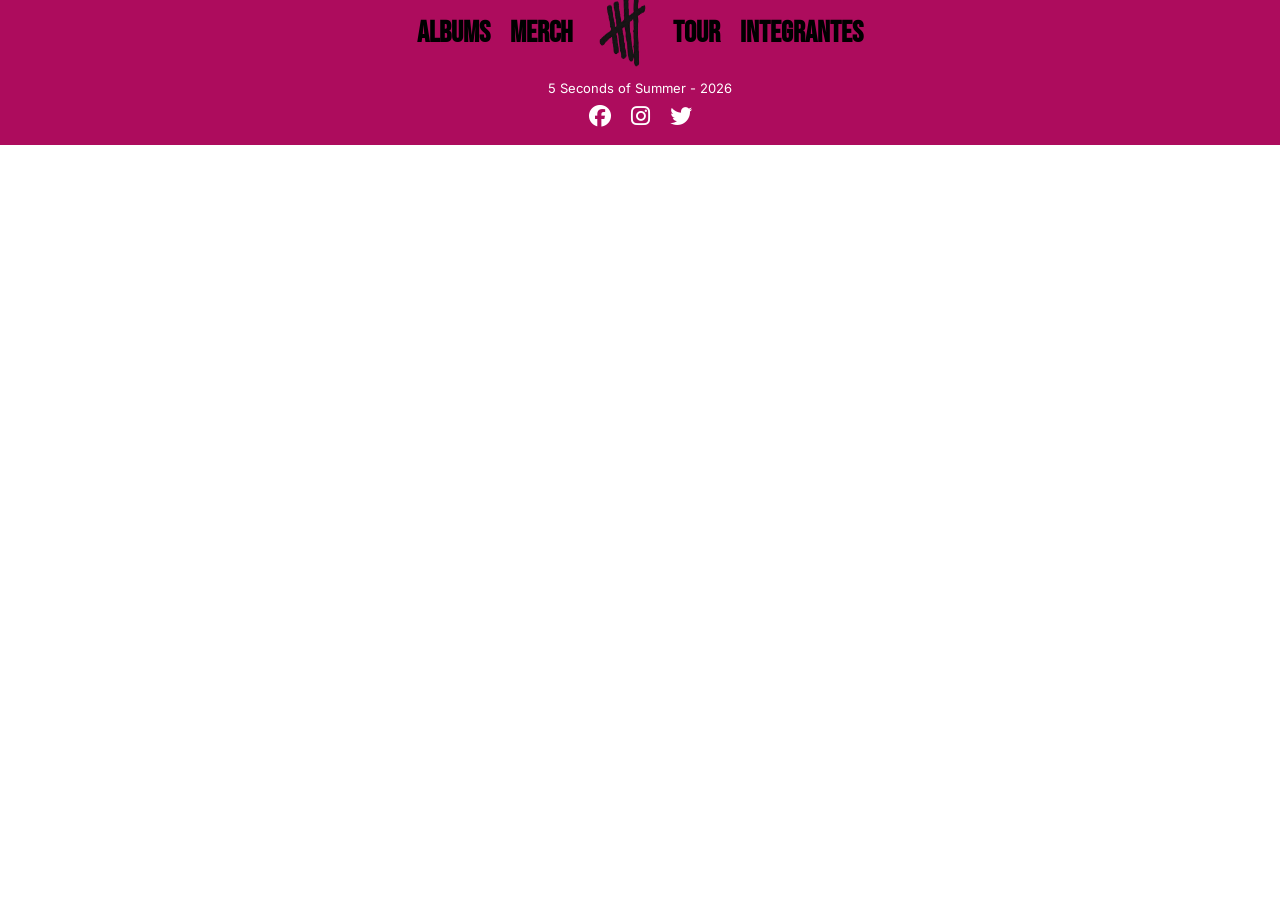
==== tedescoPag/albums.html @ 587325fd "(casi) terminados index y pag de integrantes" ====
<!DOCTYPE html>
<html lang="en">
<head>
    <meta charset="UTF-8">
    <meta name="viewport" content="width=device-width, initial-scale=1.0">
    <link rel="stylesheet" href="styles.css" type="text/css" />
    <link rel="stylesheet" href="https://cdnjs.cloudflare.com/ajax/libs/font-awesome/6.5.0/css/all.min.css">
    <style> @import url('https://fonts.googleapis.com/css2?family=Bebas+Neue&display=swap'); </style>
    <style>@import url('https://fonts.googleapis.com/css2?family=Inter:ital,opsz,wght@0,14..32,100..900;1,14..32,100..900&display=swap');</style>
    <title>Albums - 5SOS</title>
</head>
<body>
    <header>
        <div id="navBar">
            <h2 class="itemNB"><a href="albums.html">albums</a></h2>
            <h2 class="itemNB"><a href="merch.html">merch</a></h2>
            <h1 class="itemNB-logo"><a href="index.html"><img src="imgs/logo.png" alt="5SOS"></a></h1>
            <h2 class="itemNB"><a href="tour.html">tour</a></h2>
            <h2 class="itemNB"><a href="integrantes.html">integrantes</a></h2>
        </div>
    </header>

    <main>
        
    </main>
    <footer>
        <p>5 Seconds of Summer - 2026</p>
        <div class="contRedes">
            <a href="https://www.facebook.com/5secondsofsummer" target="_blank"><i class="fa-brands fa-facebook" style="color: rgb(255, 255, 255);"></i></a>
            <a href="https://www.instagram.com/5sos/" target="_blank"><i class="fa-brands fa-instagram" style="color: rgb(255, 255, 255);"></i></a>
            <a href="https://x.com/5sos" target="_blank"><i class="fa-brands fa-twitter" style="color: rgb(255, 255, 255);"></i></a>
        </div>
    </footer>
</body>
</html>
---- tedescoPag/styles.css ----
:root{
    --colorPpal: rgb(173, 12, 93);
    --colorSec: rgb(83, 160, 204);
    --titulos: 'Bebas Neue';
    --subtitulos: 'Inter', italic;
    --texto: 'Inter', normal;
}

.bebas-neue-regular {
  font-family: "Bebas Neue", sans-serif;
  font-weight: 400;
  font-style: normal;
}

body{
    display: flex;
    flex-direction: column;
    width: 100%;
    margin: 0;
    padding-top: 65px;
}

#navBar{
    display: flex;
    justify-content: center;
    align-items: center;
    background-color: var(--colorPpal);
    width: 100%;
    height: 65px;
    position: fixed;
    top: 0;
    left: 0;
    z-index: 100;
}

.itemNB{
    font-size: 20px;
    padding: 5px;
    margin: 5px;
    display: inline;
}

.itemNB a {
    font-family: var(--titulos);
    text-decoration: none;
    color: rgb(0, 0, 0);
}

.itemNB-logo img{
    width: 55px;
    height: 55px;
    padding-top: 2px;
}

.hero{
    display: flex;
    flex-direction: column;
    justify-content: center;
    align-items: center;
}

.fondoEsp{
    background-image: url(imgs/fondo.jpg);
    background-repeat: no-repeat;
    background-size: cover;
    background-attachment: fixed;
}

.textoMoviendose{
    display: inline-flex;
    height:100%;
    background-color: rgba(0, 0, 0, 0.5);
}

.textoMoviendose h1{
    font-family: var(--titulos);
    font-size: 20px;
    font-weight: normal;
    color: rgb(255, 255, 255);
    text-align: center;
    text-shadow: 1px 1px 1px rgb(0, 0, 0);
}

.hero img{
    width: 100%;
    height: auto;
    margin-left: 2px;
    margin-right: 2px;
}

.fotoIntegrantes {
    display: flex;
    flex-direction: column;
    justify-content: center;
    align-items: center;
}

.fotoIntegrantes img{
    width: 90%;
    height: 90%;
    margin-top: 10px;
    margin-bottom: 10px;
}

.fotoIntegrantes1, .fotoIntegrantes2{
    display: inline-flex;
}

.infoBanda{
    align-items: center;
    text-align: center;
    background-color: var(--colorSec);
    padding: 30px 40px;
}

.infoBanda h2{
    font-family: var(--titulos);
    color: var(--colorPpal);
    font-size: 30px;
    font-weight: normal;
    margin: 0px 0px 8px 0px;
}

.infoBanda p{
    font-family: var(--texto);
    color: rgb(255, 255, 255);
    font-size: 15px;
    margin: 5px;
    line-height: 1.6;
}

footer{
    background-color: var(--colorPpal);
    text-align: center;
    padding: 15px;
}

footer p{
    font-family: var(--texto);
    color: white;
    font-size: 13px;
    margin: 0px 0px 8px 0px;
}

.contRedes{
    display: flex;
    justify-content: center;
    gap: 20px;
}

.contRedes a{
    color: white;
    font-size: 22px;
}

@media (min-width: 740px) {

    .itemNB a{
        font-size: 30px;
    }

    .itemNB-logo img{
        width: 80px;
        height: 80px;
    padding-top: 3px;
    }

    .navBar{
        padding:5px;
    }
}
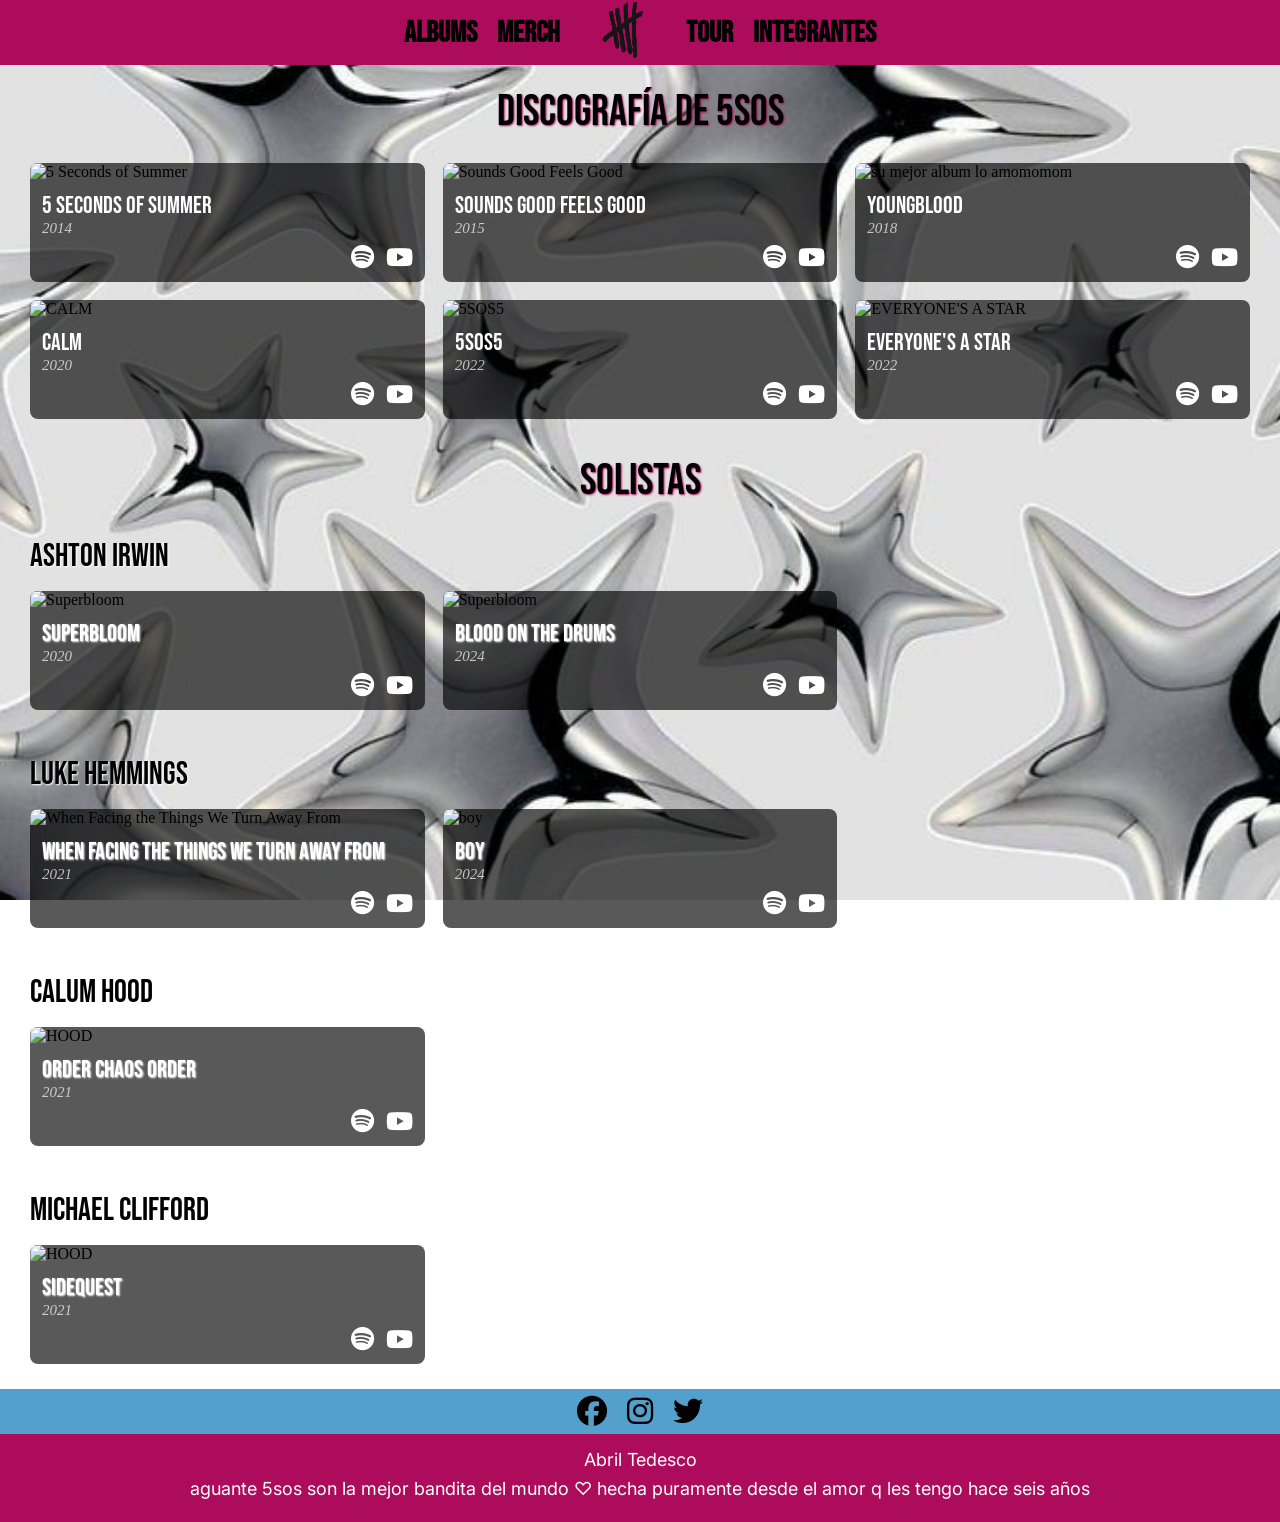
==== commit b62ffe75: "termiinaaandododdod quizas quedan detallitos q desp voy a ir revisando" ====
--- a/tedescoPag/albums.html
+++ b/tedescoPag/albums.html
@@ -3,7 +3,7 @@
 <head>
     <meta charset="UTF-8">
     <meta name="viewport" content="width=device-width, initial-scale=1.0">
-    <link rel="stylesheet" href="styles.css" type="text/css" />
+    <link rel="stylesheet" href="albums.css" type="text/css" />
     <link rel="stylesheet" href="https://cdnjs.cloudflare.com/ajax/libs/font-awesome/6.5.0/css/all.min.css">
     <style> @import url('https://fonts.googleapis.com/css2?family=Bebas+Neue&display=swap'); </style>
     <style>@import url('https://fonts.googleapis.com/css2?family=Inter:ital,opsz,wght@0,14..32,100..900;1,14..32,100..900&display=swap');</style>
@@ -13,23 +13,192 @@
     <header>
         <div id="navBar">
             <h2 class="itemNB"><a href="albums.html">albums</a></h2>
-            <h2 class="itemNB"><a href="merch.html">merch</a></h2>
+            <h2 class="itemNB"><a href="https://5sos.com/collections/everyones-a-star-merch" target="_blank">merch</a></h2>
             <h1 class="itemNB-logo"><a href="index.html"><img src="imgs/logo.png" alt="5SOS"></a></h1>
-            <h2 class="itemNB"><a href="tour.html">tour</a></h2>
+            <h2 class="itemNB"><a href="https://5sos.com/pages/tour" target="_blank">tour</a></h2>
             <h2 class="itemNB"><a href="integrantes.html">integrantes</a></h2>
         </div>
     </header>
 
     <main>
-        
+    
+        <section class="albumes5sos">
+            <h1>Discografía de 5SOS</h1>
+            <div class="contAlbumes">
+                <div class="album">
+                    <img src="https://encrypted-tbn0.gstatic.com/images?q=tbn:ANd9GcRKMtFBAz8q202_3EEr1Y-cM9R1LKXF81UcJg&s" alt="5 Seconds of Summer">
+                    <div class="infoAlbum">
+                        <h2>5 Seconds of Summer</h2>
+                        <p class="anio">2014</p>
+                        <div class="linksMusica">
+                            <a href="https://open.spotify.com/intl-es/album/6GKIr03B2yvdP0TkWiGJVV?si=rWeqTlnwTcyFDy5w8OUOEg" target="_blank"><i class="fa-brands fa-spotify"></i></a>
+                            <a href="https://www.youtube.com/@5SOS" target="_blank"><i class="fa-brands fa-youtube"></i></a>
+                        </div>
+                    </div>
+                </div>
+                <div class="album">
+                    <img src="https://cdn-images.dzcdn.net/images/cover/2d1e0103cf1a2854ef25a9c0188c5fe8/0x1900-000000-80-0-0.jpg" alt="Sounds Good Feels Good">
+                    <div class="infoAlbum">
+                        <h2>Sounds Good Feels Good</h2>
+                        <p class="anio">2015</p>
+                        <div class="linksMusica">
+                            <a href="https://open.spotify.com/intl-es/album/43v9cUsP5K0hvu9iyuAzmZ?si=yhzfFRk3RyuP3MRralE1bA" target="_blank"><i class="fa-brands fa-spotify"></i></a>
+                            <a href="https://www.youtube.com/@5SOS" target="_blank"><i class="fa-brands fa-youtube"></i></a>
+                        </div>
+                    </div>
+                </div>
+                <div class="album">
+                    <img src="https://cdn-images.dzcdn.net/images/cover/3bbfddbac4bcfc7e2b19fb86619d7ee5/0x1900-000000-80-0-0.jpg" alt="su mejor album lo amomomom ">
+                    <div class="infoAlbum">
+                        <h2>Youngblood</h2>
+                        <p class="anio">2018</p>
+                        <div class="linksMusica">
+                            <a href="https://open.spotify.com/intl-es/album/2D0Hi3Jj6RFnpWDcSa0Otu?si=hd4kBx8ZSdCNGKZXNw9UwA" target="_blank"><i class="fa-brands fa-spotify"></i></a>
+                            <a href="https://www.youtube.com/@5SOS" target="_blank"><i class="fa-brands fa-youtube"></i></a>
+                        </div>
+                    </div>
+                </div>
+                <div class="album">
+                    <img src="https://cdn-images.dzcdn.net/images/cover/deee07b281cad6176f2156fc9a713809/0x1900-000000-80-0-0.jpg" alt="CALM">
+                    <div class="infoAlbum">
+                        <h2>CALM</h2>
+                        <p class="anio">2020</p>
+                        <div class="linksMusica">
+                            <a href="https://open.spotify.com/intl-es/album/46K4raQPIGem3N031upNj9?si=gkfzEEuBRsG4yGYQFCZOCw" target="_blank"><i class="fa-brands fa-spotify"></i></a>
+                            <a href="https://www.youtube.com/@5SOS" target="_blank"><i class="fa-brands fa-youtube"></i></a>
+                        </div>
+                    </div>
+                </div>
+                <div class="album">
+                    <img src="https://ih1.redbubble.net/image.5244606920.9557/raf,360x360,075,t,fafafa:ca443f4786.u2.jpg" alt="5SOS5">
+                    <div class="infoAlbum">
+                        <h2>5SOS5</h2>
+                        <p class="anio">2022</p>
+                        <div class="linksMusica">
+                            <a href="https://open.spotify.com/intl-es/album/6aPyqaE53xagYyLIYZjB1e?si=E6qn9-OaRLGvTek7pZV5dA" target="_blank"><i class="fa-brands fa-spotify"></i></a>
+                            <a href="https://www.youtube.com/@5SOS" target="_blank"><i class="fa-brands fa-youtube"></i></a>
+                        </div>
+                    </div>
+                </div>
+                 <div class="album">
+                    <img src="https://images.genius.com/f365ed55ed228d068d3cd3f93060ca69.1000x1000x1.png" alt="EVERYONE'S A STAR">
+                    <div class="infoAlbum">
+                        <h2>EVERYONE'S A STAR</h2>
+                        <p class="anio">2022</p>
+                        <div class="linksMusica">
+                            <a href="https://open.spotify.com/intl-es/album/5PZaqv1kmnGYMvO8lS0Cqs?si=urpLgm_lT0m0vMLtINgdIQ" target="_blank"><i class="fa-brands fa-spotify"></i></a>
+                            <a href="https://www.youtube.com/@5SOS" target="_blank"><i class="fa-brands fa-youtube"></i></a>
+                        </div>
+                    </div>
+                </div>
+            </div>
+        </section>
+
+        <section class="albumesIndiv">
+            <h1>Solistas</h1>
+
+            <div class="integrante">
+                <h2>Ashton Irwin</h2>
+                <div class="contAlbumes">
+                    <div class="album">
+                        <img src="https://i.scdn.co/image/ab67616d0000b273bbc5d918f3a98f1c5fc7fd60" alt="Superbloom">
+                        <div class="infoAlbum">
+                            <h2>Superbloom</h2>
+                            <p class="anio">2020</p>
+                            <div class="linksMusica">
+                                <a href="https://open.spotify.com/intl-es/album/0NDxJDqwkBzph4AkDqbezR?si=QTENWi2vRJiVWGZEkI0cLA" target="_blank"><i class="fa-brands fa-spotify"></i></a>
+                                <a href="https://www.youtube.com/@ashtonirwin" target="_blank"><i class="fa-brands fa-youtube"></i></a>
+                            </div>
+                        </div>
+                    </div>
+                    <div class="album">
+                        <img src="https://akamai.sscdn.co/uploadfile/letras/albuns/f/5/9/4/2304671721382755.jpg" alt="Superbloom">
+                        <div class="infoAlbum">
+                            <h2>BLOOD ON THE DRUMS</h2>
+                            <p class="anio">2024</p>
+                            <div class="linksMusica">
+                                <a href="" target="_blank"><i class="fa-brands fa-spotify"></i></a>
+                                <a href="https://www.youtube.com/@ashtonirwin" target="_blank"><i class="fa-brands fa-youtube"></i></a>
+                            </div>
+                        </div>
+                    </div>
+                </div>
+            </div>
+
+            <div class="integrante">
+                <h2>Luke Hemmings</h2>
+                <div class="contAlbumes">
+                    <div class="album">
+                        <img src="https://encrypted-tbn0.gstatic.com/images?q=tbn:ANd9GcSqIDQMN00IFSZ31asLqIF4SwwIrRk0iYOGJQ&s" alt="When Facing the Things We Turn Away From">
+                        <div class="infoAlbum">
+                            <h2>When Facing the Things We Turn Away From</h2>
+                            <p class="anio">2021</p>
+                            <div class="linksMusica">
+                                <a href="https://open.spotify.com/intl-es/album/5T1HI88OceUlUExSsAM3GQ?si=B4s6gxa2SkehHhE_Z_tWVw" target="_blank"><i class="fa-brands fa-spotify"></i></a>
+                                <a href="https://www.youtube.com/@lukehemmings" target="_blank"><i class="fa-brands fa-youtube"></i></a>
+                            </div>
+                        </div>
+                    </div>
+                     <div class="album">
+                        <img src="https://i.scdn.co/image/ab67616d0000b273283260703c6078bf8b11aec9" alt="boy">
+                        <div class="infoAlbum">
+                            <h2>boy</h2>
+                            <p class="anio">2024</p>
+                            <div class="linksMusica">
+                                <a href="https://open.spotify.com/intl-es/album/3Ry4DmajssDWHmThH2KseJ?si=DeDNj762R5SoverXmoSlaw" target="_blank"><i class="fa-brands fa-spotify"></i></a>
+                                <a href="https://www.youtube.com/@lukehemmings" target="_blank"><i class="fa-brands fa-youtube"></i></a>
+                            </div>
+                        </div>
+                    </div>
+                </div>
+            </div>
+
+            <div class="integrante">
+                <h2>Calum Hood</h2>
+                <div class="contAlbumes">
+                    <div class="album">
+                        <img src="https://encrypted-tbn0.gstatic.com/images?q=tbn:ANd9GcTj2-SEtHrWha4T3La3ish-jppdgOWRZws5EQ&s" alt="HOOD">
+                        <div class="infoAlbum">
+                            <h2>ORDER chaos ORDER</h2>
+                            <p class="anio">2021</p>
+                            <div class="linksMusica">
+                                <a href="" target="_blank"><i class="fa-brands fa-spotify"></i></a>
+                                <a href="https://www.youtube.com/@calumhood" target="_blank"><i class="fa-brands fa-youtube"></i></a>
+                            </div>
+                        </div>
+                    </div>
+                </div>
+            </div>
+
+            <div class="integrante">
+                <h2>Michael Clifford</h2>
+                <div class="contAlbumes">
+                    <div class="album">
+                        <img src="https://f4.bcbits.com/img/a0951781731_10.jpg" alt="HOOD">
+                        <div class="infoAlbum">
+                                <h2>sidequest</h2>
+                                <p class="anio">2021</p>
+                            <div class="linksMusica">
+                                <a href="" target="_blank"><i class="fa-brands fa-spotify"></i></a>
+                                <a href="https://www.youtube.com/@calumhood" target="_blank"><i class="fa-brands fa-youtube"></i></a>
+                            </div>
+                        </div>
+                    </div>
+                </div>
+            </div>
+        </section>
+
+
+        <div class="contRedes">
+            <a href="https://www.facebook.com/5secondsofsummer" target="_blank"><i class="fa-brands fa-facebook" style="color:black"></i></a>
+            <a href="https://www.instagram.com/5sos/" target="_blank"><i class="fa-brands fa-instagram" style="color:black"></i></i></a>
+            <a href="https://x.com/5sos" target="_blank"><i class="fa-brands fa-twitter" style="color:black"></i></a>
+        </div>
     </main>
+
     <footer>
-        <p>5 Seconds of Summer - 2026</p>
-        <div class="contRedes">
-            <a href="https://www.facebook.com/5secondsofsummer" target="_blank"><i class="fa-brands fa-facebook" style="color: rgb(255, 255, 255);"></i></a>
-            <a href="https://www.instagram.com/5sos/" target="_blank"><i class="fa-brands fa-instagram" style="color: rgb(255, 255, 255);"></i></a>
-            <a href="https://x.com/5sos" target="_blank"><i class="fa-brands fa-twitter" style="color: rgb(255, 255, 255);"></i></a>
-        </div>
+        <p>Abril Tedesco</p>
+        <p>aguante 5sos son la mejor bandita del mundo ♡ hecha puramente desde el amor q les tengo hace seis años </p>
     </footer>
 </body>
 </html>
--- a/tedescoPag/albums.css
+++ b/tedescoPag/albums.css
@@ -0,0 +1,242 @@
+:root{
+    --colorPpal: rgb(173, 12, 93);
+    --colorSec: rgb(83, 160, 204);
+    --titulos: 'Bebas Neue';
+    --subtitulos: 'Inter', italic;
+    --texto: 'Inter', normal;
+}
+
+.bebas-neue-regular {
+  font-family: "Bebas Neue", sans-serif;
+  font-weight: 400;
+  font-style: normal;
+}
+
+body{
+    display: flex;
+    flex-direction: column;
+    width: 100%;
+    margin: 0;
+    padding-top: 65px;
+}
+
+#navBar{
+    display: flex;
+    justify-content: center;
+    align-items: center;
+    background-color: var(--colorPpal);
+    width: 100%;
+    height: 65px;
+    position: fixed;
+    top: 0;
+    left: 0;
+    z-index: 100;
+}
+
+.itemNB{
+    font-size: 20px;
+    padding: 5px;
+    margin: 5px;
+    display: inline;
+}
+
+.itemNB a {
+    font-family: var(--titulos);
+    text-decoration: none;
+    color: rgb(0, 0, 0);
+}
+
+.itemNB-logo{
+    margin: 5px 18px;
+}
+
+.itemNB-logo img{
+    width: 50px;
+    height: 50px;
+    padding-top: 2px;
+}
+
+body{
+    display: flex;
+    flex-direction: column;
+    width: 100%;
+    margin: 0;
+    background-image: url(imgs/fondo.jpg);
+    background-repeat: no-repeat;
+    background-size: cover;
+    background-attachment: fixed;
+}
+
+footer{
+    background-color: var(--colorPpal);
+    text-align: center;
+    padding: 15px;
+}
+
+footer p{
+    font-family: var(--texto);
+    color: white;
+    font-size: 13px;
+    margin: 0px 0px 8px 0px;
+}
+
+.contRedes{
+    display: flex;
+    justify-content: center;
+    gap: 20px;
+}
+
+.contRedes a{
+    color: white;
+    font-size: 22px;
+    line-height: 1;
+}
+
+.albumes5sos h1, .albumesIndiv h1{
+    font-family: var(--titulos);
+    color:black;
+    font-size: 30px;
+    font-weight: normal;
+    text-align: center;
+    padding: 20px 15px 10px 15px;
+    margin: 0;
+    text-shadow:var(--colorPpal) 1px 1px 2px;
+}
+
+.integrante{
+    margin-bottom: 10px;
+}
+
+.integrante h2{
+    font-family: var(--titulos);
+    color:rgb(0, 0, 0);
+    font-size: 24px;
+    font-weight: normal;
+    padding: 15px 15px 0 15px;
+    margin: 0;
+    text-shadow: 1px 1px 2px rgb(255, 255, 255);
+}
+
+.contAlbumes{
+    display: grid;
+    grid-template-columns: repeat(2, 1fr);
+    gap: 12px;
+    padding: 12px 15px;
+}
+
+.album{
+    background-color: rgba(0, 0, 0, 0.65);
+    border-radius: 8px;
+    overflow: hidden;
+}
+
+.album img{
+    width: 100%;
+    height: auto;
+}
+
+.infoAlbum{
+    padding: 10px 12px;
+}
+
+.infoAlbum h2{
+    font-family: var(--titulos);
+    color: white;
+    font-size: 20px;
+    font-weight: normal;
+    margin: 0px;
+    padding:0px;
+}
+
+.anio{
+    font-family: var(--subtitulos);
+    font-style: italic;
+    font-size: 13px;
+    color: rgba(255, 255, 255, 0.7);
+    margin: 0 0 8px 0;
+}
+
+
+.contRedes{
+    display: flex;
+    justify-content: center;
+    align-items: center;
+    gap: 20px;
+    background-color: var(--colorSec);
+    height: 45px;
+}
+
+.contRedes a{
+    color: rgb(0, 0, 0);
+    font-size: 22px;
+}
+
+.linksMusica{
+    justify-content: flex-end;
+    display: flex;
+    gap: 12px;
+}
+
+.linksMusica a{
+    color: white;
+    font-size: 20px;
+}
+
+
+@media (min-width: 740px) {
+
+    .itemNB a{
+        font-size: 30px;
+    }
+
+    .itemNB-logo img{
+        width: 70px;
+        height:62px;
+      padding-top: 3px;
+    }
+
+    .navBar{
+        padding:5px;
+    }
+
+    .infoBanda p{
+        font-size: 20px;
+    }
+
+    footer p{
+        font-size: 18px;
+    }
+
+    .contRedes a{
+    color: white;
+    font-size: 30px;
+    }
+
+    .contAlbumes{
+        grid-template-columns: repeat(3, 1fr);
+        gap: 18px;
+        padding: 15px 30px;
+    }
+
+    .albumes5sos h1, .albumesIndiv h1{
+        font-size: 44px;
+    }
+
+    .integrante h2{
+        font-size: 32px;
+        padding: 20px 30px 0 30px;
+    }
+
+    .infoAlbum h2{
+        font-size: 24px;
+        padding: 0px;
+    }
+
+    .anio{
+        font-size: 15px;
+    }
+
+    .linksMusica a{
+        font-size: 24px;
+    }
+}
